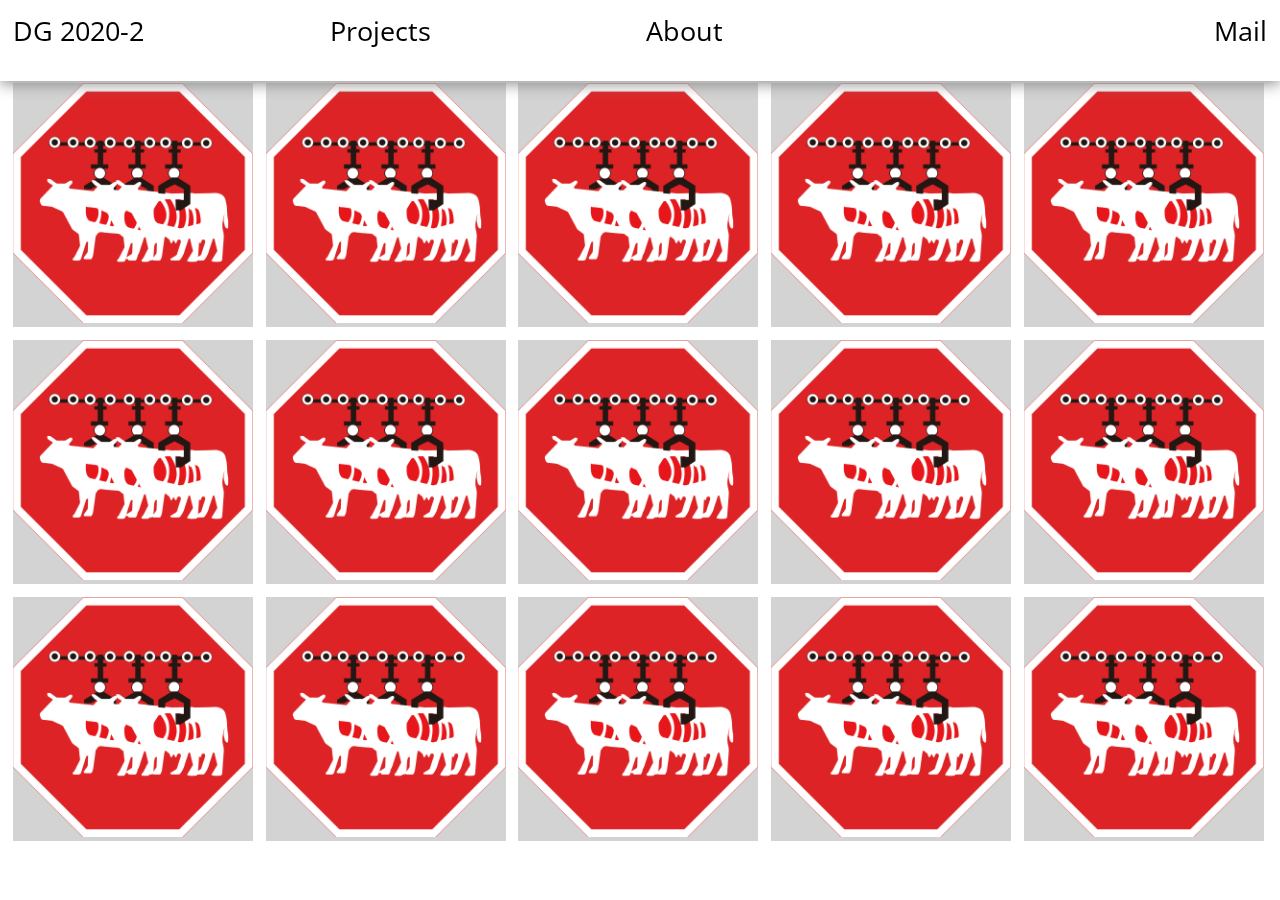
==== Index.html @ 4cd1dde5 "https://github.com/twbs/bootstrap.git" ====
<!DOCTYPE html>
<html>
  <head>
    <link rel="stylesheet" type="text/css" href="css/style.css" />
    <script src="js/index.js"></script>
    <script
      type="text/javascript"
      src="https://secure.statcounter.com/counter/counter.js"
    ></script>
    <script
      src="https://code.jquery.com/jquery-3.5.1.js"
      integrity="sha256-QWo7LDvxbWT2tbbQ97B53yJnYU3WhH/C8ycbRAkjPDc="
      crossorigin="anonymous"
    ></script>
<link href="https://fonts.googleapis.com/css2?family=Noto+Sans+KR:wght@100;300;400;500;700;900&family=Open+Sans:wght@300;400;600;700;800&family=Source+Sans+Pro:wght@300;400;600&display=swap" rel="stylesheet">
    <link href="https://fonts.googleapis.com/css2?family=Source+Sans+Pro:wght@300;400;600&display=swap" rel="stylesheet">
    <title></title>
  </head>
  <body>
    <div class="header">
      <div id="flip">
        <div class="testoheader">
          <a href="index.html">DG 2020-2</a>
        </div>
        <div class="testoheader" id="toggle">Projects</div>
        <div class="testoheader"> <a href="about.html">About</a></div>
       </div>
      <div class="mail">Mail</div>
      <div id="panel">
        <div class="testoscroll content" style="display: none">
          <div class="project"><a href="">KimHyesoo</a>,<a href="">KimHyesoo</a>, <a href="">KimHyesoo</a>, <a href="">KimHyesoo</a>, <a href="">KimHyesoo</a>, <a href="">KimHyesoo</a>, <a href="">KimHyesoo</a>, <a href="">KimHyesoo</a>, <a href="">KimHyesoo</a>, <a href="">KimHyesoo</a>, <a href="">KimHyesoo</a>,<a href="">KimHyesoo</a>, <a href="">KimHyesoo</a>, <a href="">KimHyesoo</a>, <a href="">KimHyesoo</a>, <a href="">KimHyesoo</a></div>
        </div>
      </div>
    </div>
    <div class="portfolioboxmain">
      <div class="portfolioboximg"><img src="img/khs.png" /></div>
      <div class="portfolioboximg"><img src="img/khs.png" /></div>
      <div class="portfolioboximg"><img src="img/khs.png" /></div>
      <div class="portfolioboximg"><img src="img/khs.png" /></div>
      <div class="portfolioboximg"><img src="img/khs.png" /></div>
      <div class="portfolioboximg"><img src="img/khs.png" /></div>
      <div class="portfolioboximg"><img src="img/khs.png" /></div>
      <div class="portfolioboximg"><img src="img/khs.png" /></div>
      <div class="portfolioboximg"><img src="img/khs.png" /></div>
      <div class="portfolioboximg"><img src="img/khs.png" /></div>
      <div class="portfolioboximg"><img src="img/khs.png" /></div>
      <div class="portfolioboximg"><img src="img/khs.png" /></div>
      <div class="portfolioboximg"><img src="img/khs.png" /></div>
      <div class="portfolioboximg"><img src="img/khs.png" /></div>
      <div class="portfolioboximg"><img src="img/khs.png" /></div>
    </div>
  </body>
</html>
<script>
  $(document).ready(function () {
    $("#toggle").click(function () {
      $(".content").slideToggle();
    });
  });
</script>
---- css/style.css ----
@charset "utf-8";

html, body {width: 100%; height:100%; overflow-x: hidden;}
header,footer{width:100%;}
html, body, header,footer, nav, div, ul, li, dl, dt, dd, p, span, h1 , h2, h3, figure, img, a {box-sizing:border-box; margin: 0; padding:0;}
h1,h2,h3,h4 {font-weight:normal;}
ul, ol, li{list-style:none;}
a {text-decoration:none; display:inline-block; color: black;}
a:hover {text-decoration: none; color: black;}
.project a:hover {text-decoration:none;color: red;}
a:active {text-decoration:none;color: black;}
img{width:100%;}
.header {
    float: left;
    width: 100%;
    background-color: white;
    box-shadow: 0px 2px 15px #808080;
    display: block;
    z-index: 6;
    top: 0%;
    position: fixed;
    cursor: pointer;
    font-family: 'Open Sans', sans-serif;
    font-size: 20pt;
    font-weight: 400;
    padding-top: 1%;
    height: 9%;
    padding: 1%;
}
.content {    float: left;
    width: 104%;
    background-color: white;
    display: block;
    z-index: 8;
    top: 5px;
    left: -12px;
    position: relative;
    cursor: pointer;
    font-family: 'Source Sans Pro', sans-serif;
    font-size: 20pt;
    font-weight: 400;
    padding-top: 1%;
    height: 9%;
    padding: 1%;}
.flip {width: 98%;}
.panel .flip {padding: 1%; text-align: left; background-color: white; color: black; float: left;}
.mail {
    font-family: 'Open Sans', sans-serif;
    color: black;
    float: right;
    text-align: right;
    width: 10%;
    background-color: white;
    height: auto;
    display: block;
    position: fixed;
    left: 89%;
    z-index: 1;
}
.testoheader {
    width: 24.25%;
    margin-right: 1%;
    float: left;
}

.portfolioboxmain {width: 100%; float: left; margin-top: 6.5%; z-index: 0; position: relative;}

.portfolioboximg {width: 18.75%; height: 14%; float: left; position: 
	relative; margin-left: 1%; margin-bottom: 1%; background-color: lightgray; z-index: 2;
 display: block;}

.portfolioboximg:hover {filter: brightness(0%)}

.js .toggle-box .content { display:none; }

.working {width: 70%; position: absolute; top: 100px; left: 300px;}

.workingp {position: absolute; top: 500px; left: 10px; margin-bottom: 2%; right: 10px; font-family: 'Noto Sans KR', sans-serif;
font-family: 'Source Sans Pro', sans-serif; font-weight: 500; font-size: 23px;}

.workingp p {margin-bottom: 5%;}

.press {
    border-top: medium;
    border-top-style: solid;
    float: left;
    width: 48.5%;
    height: 15%;
    margin-bottom: 3%;
    margin-left: 1%;
    font-family: 'Noto Sans KR',sans-serif; 
    font-size: 40px;font-weight: 400;
    position: relative;
    top: 0px;
    line-height: 1.3;
}
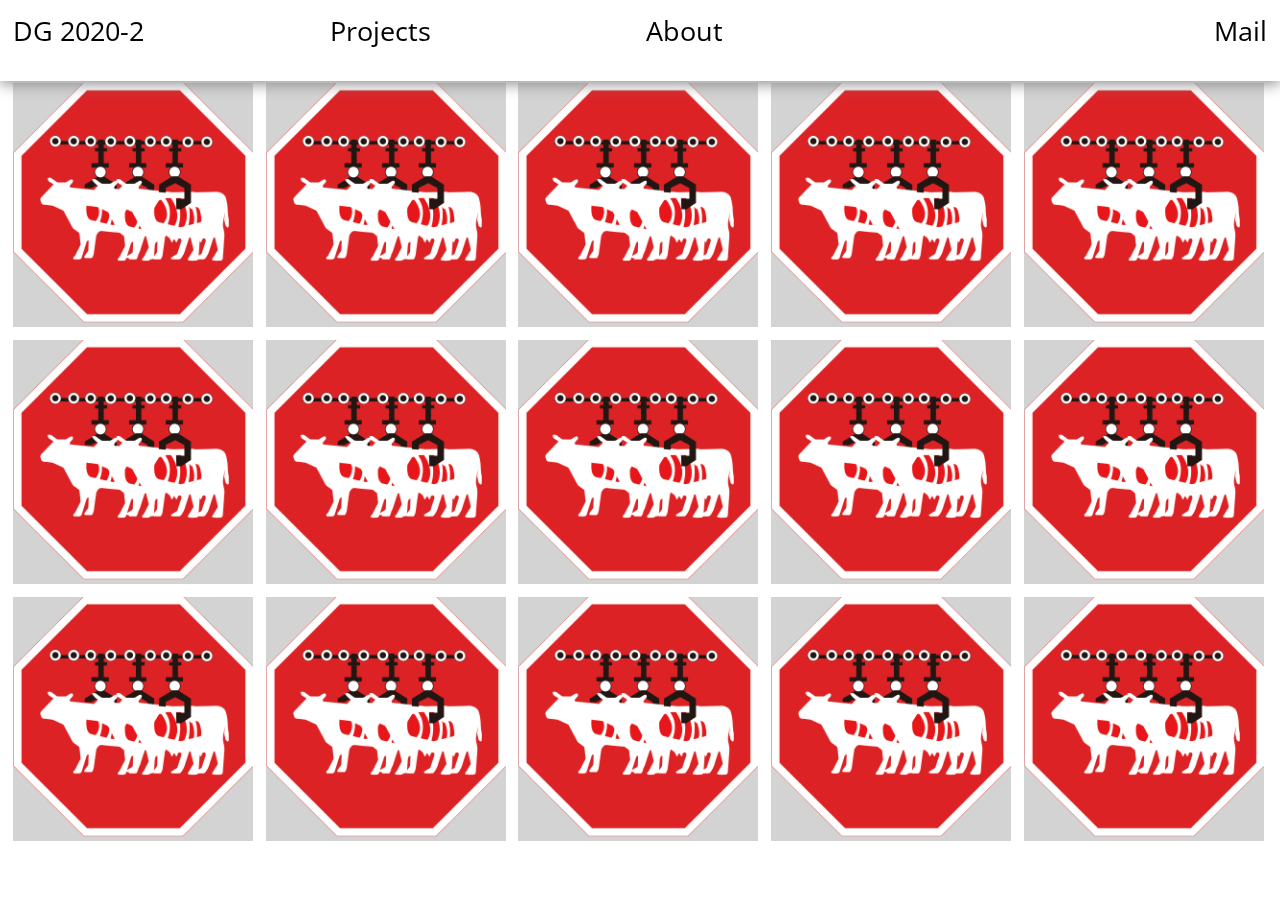
==== commit 3352d682: "https://github.com/twbs/bootstrap.git" ====
--- a/Index.html
+++ b/Index.html
@@ -3,6 +3,7 @@
   <head>
     <link rel="stylesheet" type="text/css" href="css/style.css" />
     <script src="js/index.js"></script>
+    <meta name="viewport" content="width=device-width, initial-scale=1.0, maximum-scale=1.0, minimum-scale=1.0, user-scalable=no, target-densitydpi=medium-dpi">
     <script
       type="text/javascript"
       src="https://secure.statcounter.com/counter/counter.js"
--- a/css/style.css
+++ b/css/style.css
@@ -63,13 +63,19 @@
     float: left;
 }
 
-.portfolioboxmain {width: 100%; float: left; margin-top: 6.5%; z-index: 0; position: relative;}
+.portfolioboxmain {width: 100%; float: left; margin-top: 6.5%; z-index: 0; position: relative; display: flex;
+flex-wrap: wrap;}
 
-.portfolioboximg {width: 18.75%; height: 14%; float: left; position: 
+.portfolioboximg {flex: 18.75%; height: 14%; float: left; position: 
 	relative; margin-left: 1%; margin-bottom: 1%; background-color: lightgray; z-index: 2;
- display: block;}
+ display: block; max-width: 18.75%;}
 
 .portfolioboximg:hover {filter: brightness(0%)}
+
+@media (max-width: 800px) {
+  .portfolioboxmain {flex-wrap: wrap; }
+  .portfolioboximg {flex: 48.75%; max-width: 48.75%;}
+}
 
 .js .toggle-box .content { display:none; }
 
